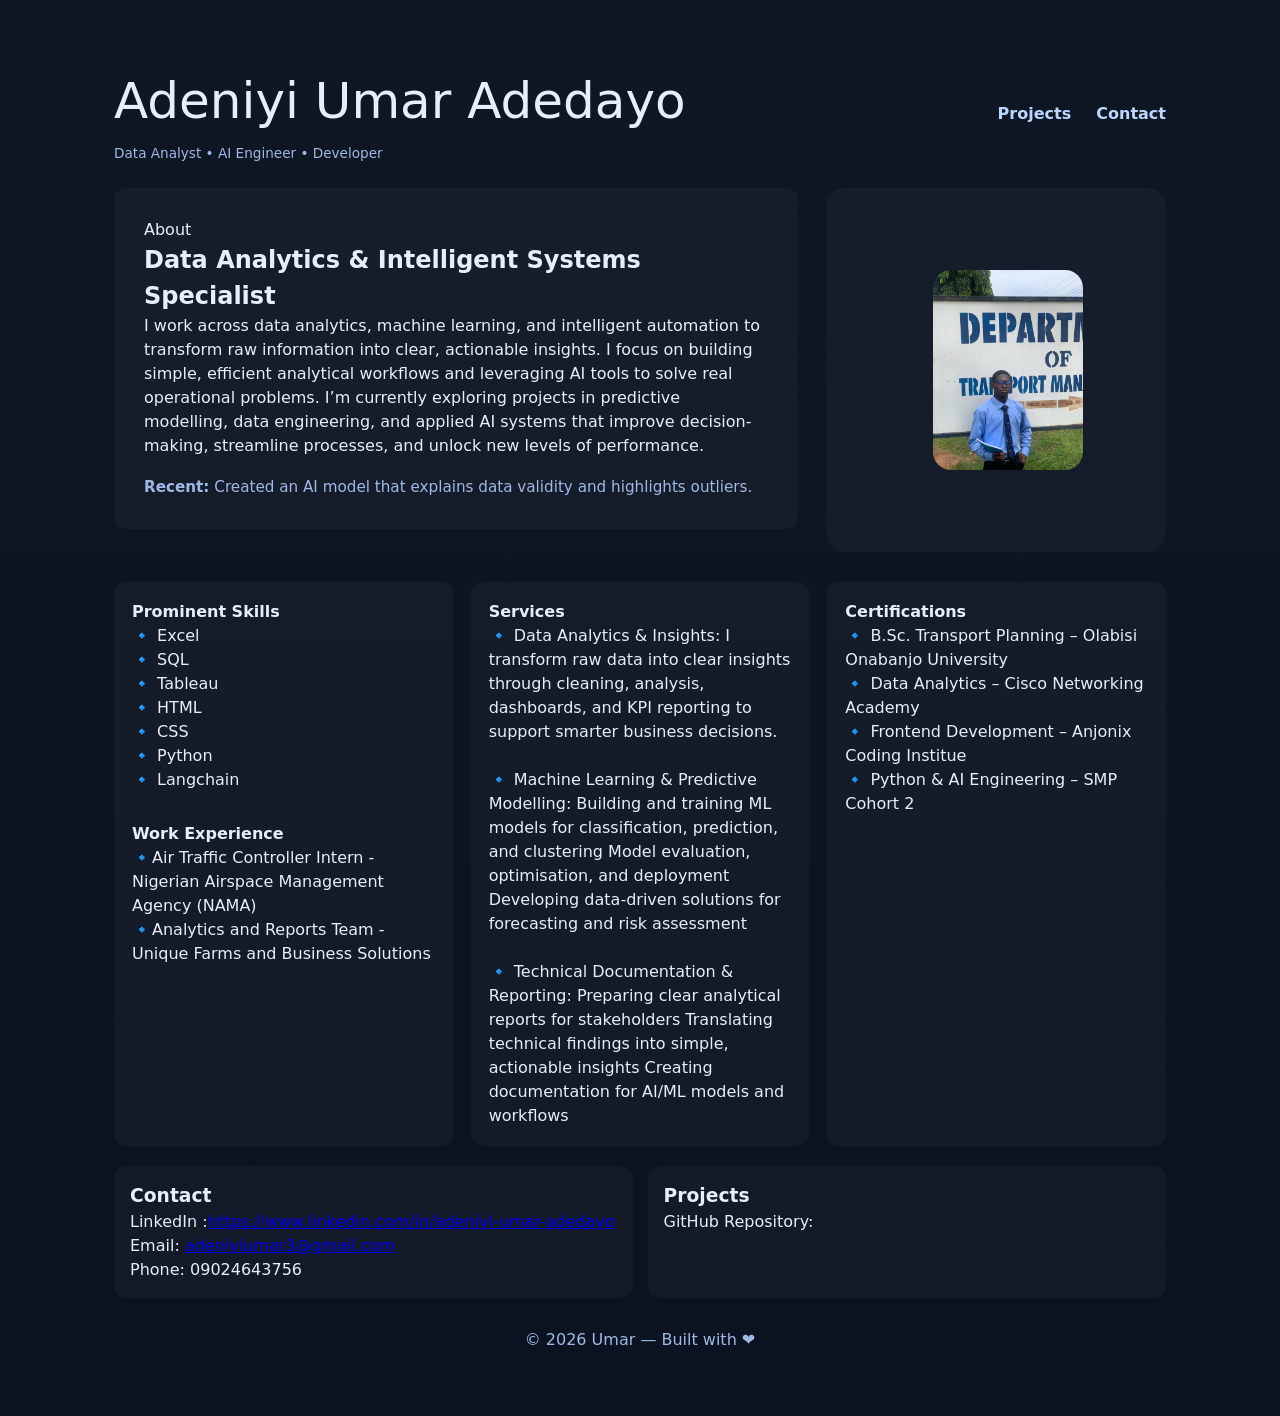
==== portfolio.html @ d769bfa5 "Innitial commit" ====
<!doctype html>
<html lang="en">
<head>
  <meta charset="utf-8" />
  <meta name="viewport" content="width=device-width,initial-scale=1" />
  <title>Adeniyi Umar Adedayo — Portfolio</title>

  <!-- Link CSS -->
  <link rel="stylesheet" href="my.css" />
</head>

<body>
  <div class="wrap fade-in">

    <header>
      <div class="brand slide-up">
      
        <div>
          <div style="font-weight:600px; font-size: 50px;">Adeniyi Umar Adedayo</div>
          <div style="font-size:0.85rem;color:#9fb9e6;margin-top:4px;">Data Analyst • AI Engineer • Developer</div>
        </div>
      </div>

      <nav class="slide-up">
        <a href="#projects">Projects</a>
        <a href="#contact">Contact</a>
      </nav>
    </header>

    <main>
      <section class="hero">

        <div class="intro slide-up">
          <span class="kicker">About</span>
          <h1>Data Analytics & Intelligent Systems Specialist</h1>
          <p class="lead">
            I work across data analytics, machine learning, and intelligent automation to transform raw information into clear, actionable insights. I focus on building simple, efficient analytical workflows and leveraging AI tools to solve real operational problems. I’m currently exploring projects in predictive modelling, data engineering, and applied AI systems that improve decision-making, streamline processes, and unlock new levels of performance.
          </p>

          <div style="margin-top:18px;color:#9fb9e6;font-size:0.95rem;">
            <strong>Recent:</strong> Created an AI model that explains data validity and highlights outliers.
          </div>
        </div>

        <aside class="cardslide-up">
          <div class="avatar" style="padding:0;overflow:hidden;">
            <img src="profile.jpg_small" alt="Profile Image"
                 style="max-width:500%;height:100%;object-fit:cover;border-radius:18px;">
          </div>

        </aside>

      </section>

      <section class="grid" id="projects">
        <div class="feature slide-up">
          <h4>Prominent Skills</h4>
          <p>🔹 Excel<br>🔹 SQL<br>🔹 Tableau<br>🔹 HTML<br>🔹 CSS<br>🔹 Python<br>🔹 Langchain</p>
          <h4 style="margin-top: 30px;">Work Experience</h4>
          <p>🔹Air Traffic Controller Intern -
          <p>Nigerian Airspace Management Agency (NAMA)</p>    
          <p>🔹Analytics and Reports Team -</p>    
          <p>Unique Farms and Business Solutions</p>            
 
</p>
        </div>

        <div class="feature slide-up">
          <h4>Services</h4>
          <p>🔹 Data Analytics & Insights: I transform raw data into clear insights through cleaning, analysis, dashboards, and KPI reporting to support smarter business decisions.<br>
            <br>🔹 Machine Learning & Predictive Modelling: Building and training ML models for classification, prediction, and clustering Model evaluation, optimisation, and deployment Developing data-driven solutions for forecasting and risk assessment<br>
            <br>🔹 Technical Documentation & Reporting: Preparing clear analytical reports for stakeholders Translating technical findings into simple, actionable insights Creating documentation for AI/ML models and workflows</p>
        </div>

        <div class="feature slide-up">
          <h4>Certifications</h4>
          <p>🔹 B.Sc. Transport Planning – Olabisi Onabanjo University<br>
             🔹 Data Analytics – Cisco Networking Academy<br>
             🔹 Frontend Development – Anjonix Coding Institue<br>
             🔹 Python & AI Engineering – SMP Cohort 2</p>
        </div>
      </section>

      <section id="contact" style="margin-top:20px;">
        <div class="contact-flex slide-up">
          
          <div class="contact-card">
            <h3>Contact</h3>
            <p>LinkedIn :<a href="https://www.linkedin.com/in/adeniyi-umar-adedayo?utm_source=share&utm_campaign=share_via&utm_content=profile&utm_medium=android_app">https://www.linkedin.com/in/adeniyi-umar-adedayo</a></p>
            <p>Email: <a href="mailto:adeniyiumar3@gmail.com">adeniyiumar3@gmail.com</a></p>
            <p>Phone: 09024643756</p>
          </div>

          <div class="contact-card">
            <h3>Projects</h3>
            <p>GitHub Repository: <a href=""></a></p>
          </div>

        </div>
      </section>

      <footer>
        © <span id="year"></span> Umar — Built with ❤️
      </footer>
    </main>

  </div>

  <!-- Link JS -->
  <script src="my.js"></script>

</body>
</html>
---- my.css ----
/* RESET */
* { margin: 0; padding: 0; box-sizing: border-box; }

html{
    scroll-behavior: smooth;
}
body {
  font-family: Inter, system-ui;
  background: linear-gradient(180deg,#0f1724 0%, #0b1220 100%);
  color: #e6eef8;
  line-height: 1.5;
}

.wrap {
  max-width: 1100px;
  margin: 40px auto;
  padding: 24px;
  position: relative;
  z-index: 2;
}

header {
  display: flex;
  justify-content: space-between;
  align-items: center;
  margin-bottom: 25px;
}


nav a {
  color: #bcd7ff;
  margin-left: 20px;
  text-decoration: none;
  font-weight: 600;
}

nav a:hover { color: #fff; }

/* HERO */
.hero {
  display: grid;
  grid-template-columns: 1fr 340px;
  gap: 28px;
  align-items: start;
}

/* INTRO CARD */
.intro {
  background: rgba(255,255,255,0.03);
  padding: 30px;
  border-radius: 12px;
}

/* IMAGE CARD */
.cardslide-up {
  background: rgba(255,255,255,0.03);
  padding: 82px;
border-radius: 18px;
  text-align: center;
}

.avatar {
  width: 200px;
  height: 200px;
  border-radius: 18px;
  overflow: hidden;
}

.quick-stats {
  display: flex;
  gap: 10px;
  justify-content: center;
  margin-top: 10px;
}

.stat {
  padding: 8px 12px;
  background: rgba(255,255,255,0.05);
  border-radius: 10px;
}

/* GRID SECTIONS */
.grid {
  margin-top: 30px;
  display: grid;
  gap: 18px;
  grid-template-columns: repeat(auto-fit, minmax(260px, 1fr));
}

.feature {
  background: rgba(255,255,255,0.03);
  padding: 18px;
  border-radius: 12px;
}

/* CONTACT */
.contact-flex {
  display: flex;
  gap: 15px;
  flex-wrap: wrap;
}

.contact-card {
  flex: 1;
  min-width: 240px;
  background: rgba(255,255,255,0.03);
  padding: 16px;
  border-radius: 12px;
}

/* FOOTER */
footer {
  text-align: center;
  margin-top: 30px;
  color: #9fb9e6;
}

/* ANIMATIONS */
.fade-in { animation: fadeIn 1.2s ease forwards; opacity: 0; }
@keyframes fadeIn { to { opacity: 1; } }

.slide-up { animation: slideUp .9s ease forwards; opacity: 0; }
@keyframes slideUp {
  from { opacity: 0; transform: translateY(20px); }
  to { opacity: 1; transform: translateY(0); }
}

.hover-scale { transition: transform .2s; }
.hover-scale:hover { transform: scale(1.07); }
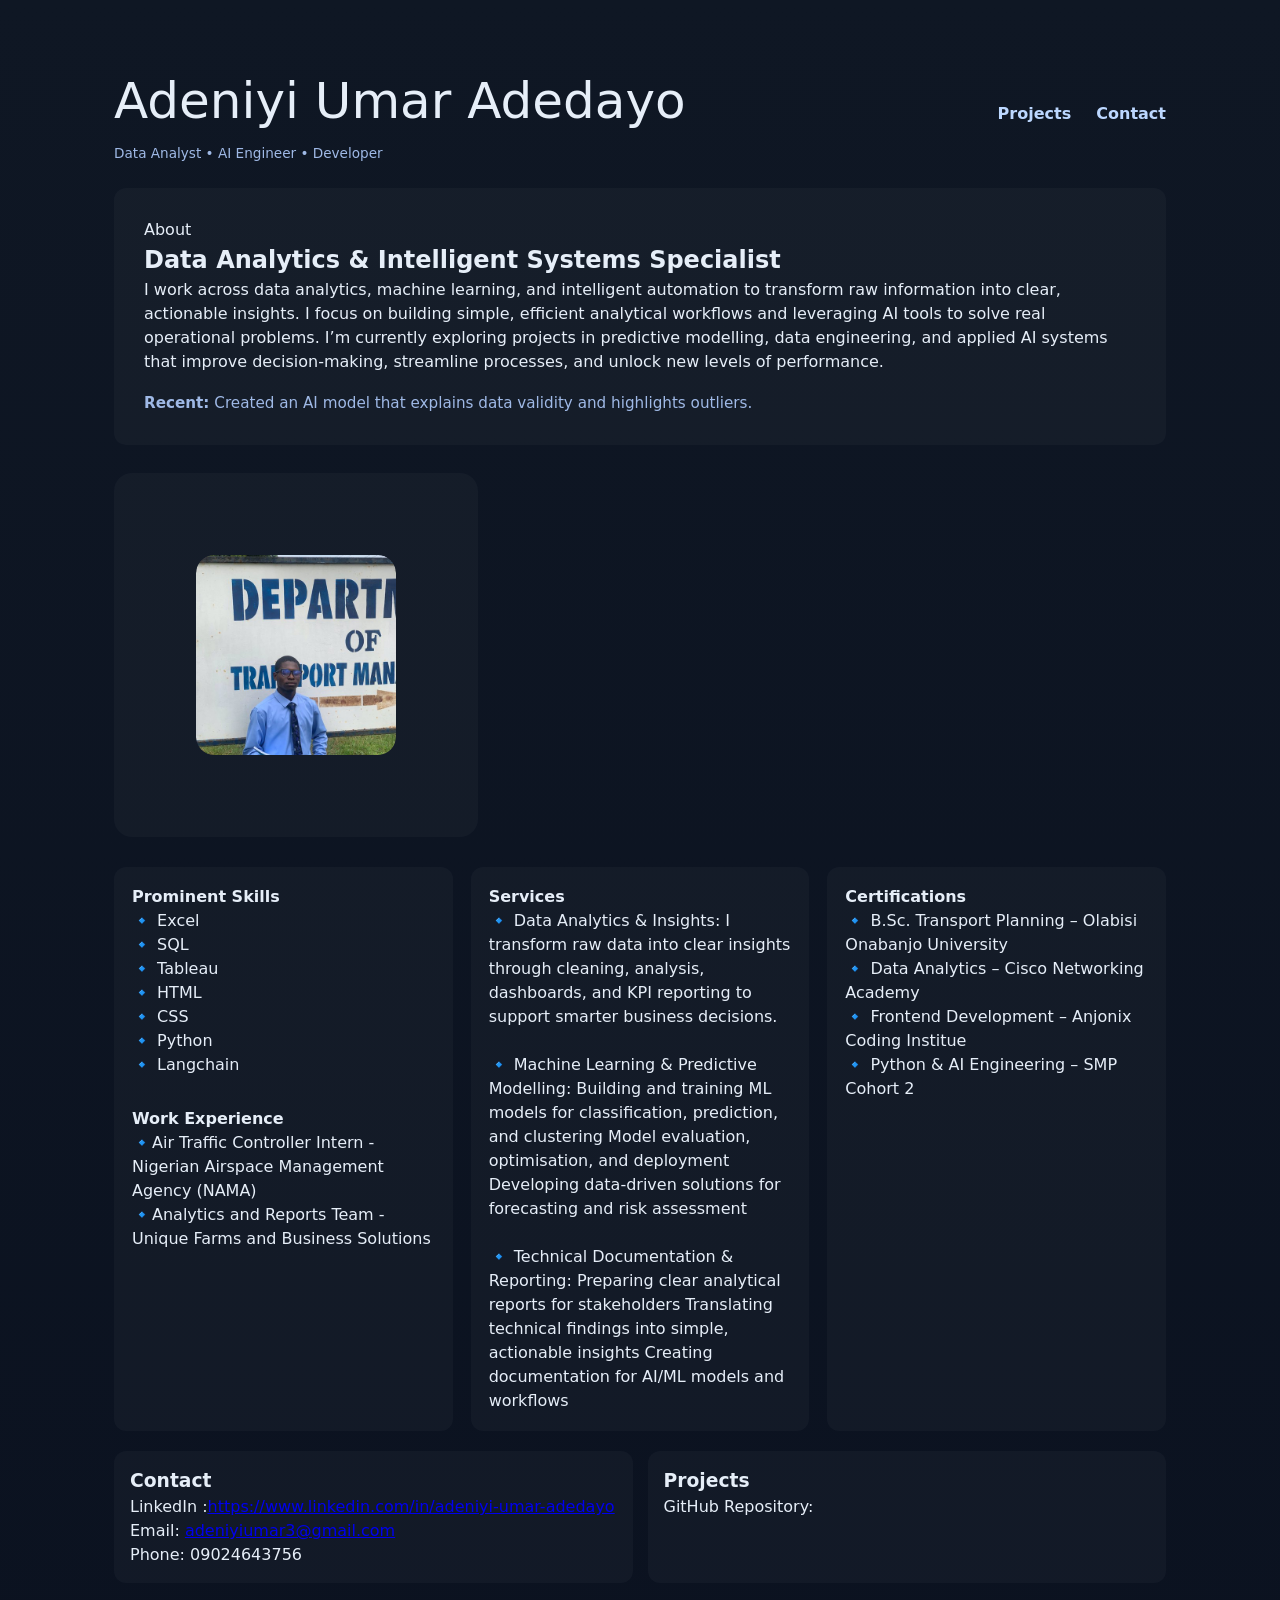
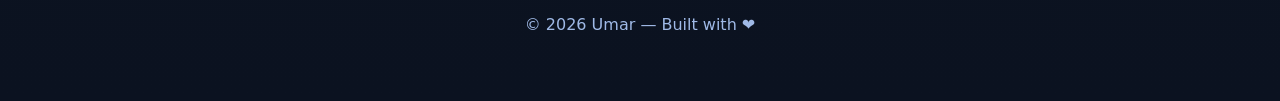
==== commit 7b097e5e: "Updated code" ====
--- a/portfolio.html
+++ b/portfolio.html
@@ -45,7 +45,7 @@
         <aside class="cardslide-up">
           <div class="avatar" style="padding:0;overflow:hidden;">
             <img src="profile.jpg_small" alt="Profile Image"
-                 style="max-width:500%;height:100%;object-fit:cover;border-radius:18px;">
+                 style="max-width:500%;height:100%;object-fit:cover;border-radius:18px; text-align: center;">
           </div>
 
         </aside>
--- a/my.css
+++ b/my.css
@@ -9,6 +9,7 @@
   background: linear-gradient(180deg,#0f1724 0%, #0b1220 100%);
   color: #e6eef8;
   line-height: 1.5;
+  display: f;
 }
 
 .wrap {
@@ -37,11 +38,12 @@
 nav a:hover { color: #fff; }
 
 /* HERO */
-.hero {
-  display: grid;
+.hero {max-width: 7600px;
   grid-template-columns: 1fr 340px;
   gap: 28px;
   align-items: start;
+  display: flex;
+  flex-direction: column;
 }
 
 /* INTRO CARD */
@@ -124,6 +126,27 @@
   from { opacity: 0; transform: translateY(20px); }
   to { opacity: 1; transform: translateY(0); }
 }
+@media (max-width: 768px) {
+
+  .container {
+    padding: 10px;
+  }
+  h1 {
+    font-size: 20px;
+  }
+  .btn {
+    width: 100%;
+  }
+  .cards {
+    flex-direction: column;
+  }
+}
+
+img {
+  width: 100%;
+  height: auto;
+}
+
 
 .hover-scale { transition: transform .2s; }
 .hover-scale:hover { transform: scale(1.07); }
